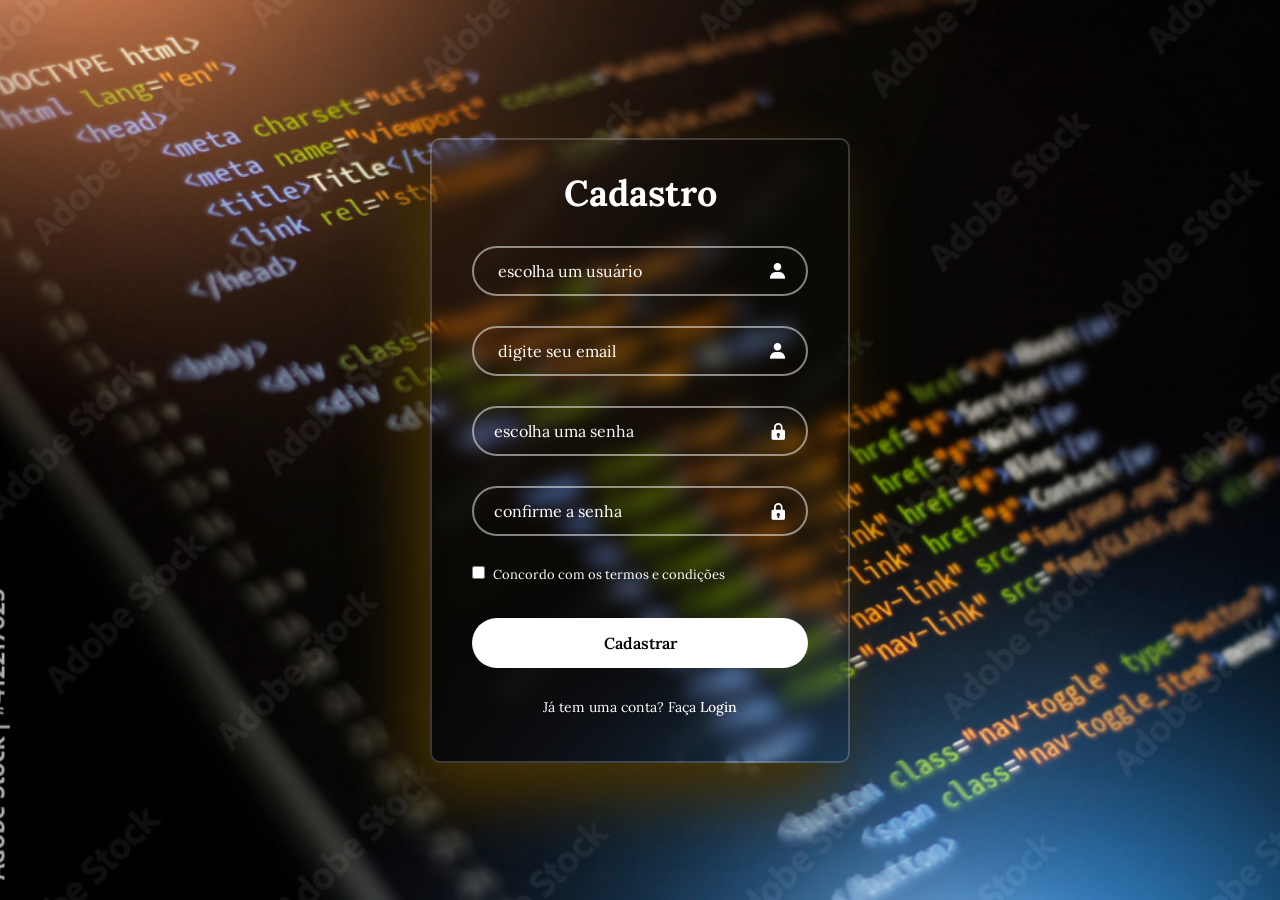
==== cadastro/index.html @ e058f30b "Tela de login com Gradient ASCII e Holo Card" ====
<!DOCTYPE html>
<html lang="pt-br">
<head>
    <meta charset="UTF-8">
    <meta name="viewport" content="width=device-width, initial-scale=1.0">
    <link href="https://unpkg.com/boxicons@2.1.4/css/boxicons.min.css" rel="stylesheet"> <!-- link para os ícones -->
    <link rel="stylesheet" href="style.css">
    <title>Cadastro</title>
</head>
<body>
    <main class="container">
        <form>
            <h1>Cadastro</h1>
            <div class="input-box">
                <input placeholder=" escolha um usuário" type="text" name="username" required>
                <i class="bx bxs-user"></i>
            </div>
            <div class="input-box">
                <input placeholder=" digite seu email" type="email" name="email" required>
                <i class="bx bxs-user"></i>
            </div>
            <div class="input-box">
                <input placeholder="escolha uma senha" type="password" name="password" required>
                <i class="bx bxs-lock"></i>
            </div>
            <div class="input-box">
                <input placeholder="confirme a senha" type="password" name="confirm_password" required>
                <i class="bx bxs-lock"></i>
            </div>

            <div class="remember-forgot">
                <label>
                    <input type="checkbox">
                    Concordo com os termos e condições
                </label>
            </div>

            <button type="submit" class="cadastrar">Cadastrar</button>

            <div class="login-link">
                <p>Já tem uma conta? Faça <a href="../login/index.html">Login</a></p>
            </div>
        </form>

    </main>
</body>
</html>
---- cadastro/style.css ----
@import url('https://fonts.googleapis.com/css2?family=Lora:ital,wght@0,400..700;1,400..700&display=swap');

* {
    margin: 0;
    padding: 0;
    box-sizing: border-box;
    font-family: "Lora", serif;
}

body {
    display: flex;
    justify-content: center;
    align-items: center;
    min-height: 100vh;
    background: url(img/codes.jpg) ;
    background-size: cover;
    background-position: center;
}

.container {
    width: 420px;
    background-color: transparent;
    border: 2px solid rgba(255, 255, 255, .2);
    border-radius: 10px;
    color: #fff;
    padding: 30px 40px;
    box-shadow: -18px 30px 65px 0px rgb(72, 52, 3);
    backdrop-filter: blur(10px);
}

.container h1 {
    font-size: 36px;
    text-align: center;
}

.input-box {
    position: relative;
    width: 100%;
    height: 50px;
    margin: 30px 0;
}

.input-box input {
    width: 100%;
    height: 100%;
    background: transparent;
    border: 2px solid rgba(255, 255, 255, .5);
    border-radius: 40px;
    outline: none;
    font-size: 16px;
    color: #fff;
    padding: 20px 45px 20px 20px;
}

.input-box input::placeholder {
    color: #fff;
}

.input-box i {
    position: absolute;
    right: 20px;
    top: 50%;
    transform: translateY(-50%);
    font-size: 20px;
    
}

.remember-forgot {
    display: flex;
    justify-content: space-between;   
    margin: -15px 0 15px;
}

.remember-forgot label input {
    accent-color: #fff;
    margin-right: 5px;
}

.remember-forgot a {
    text-decoration: none;
    color: #fff;
}

.remember-forgot a:hover {
    text-decoration: underline;
    font-size: 11px;
    transition: 0.3s;
}

.cadastrar {
    width: 100%;
    height: 50px;
    background-color: #fff;
    border: none;
    border-radius: 40px;
    cursor: pointer;
    font-size: 16px;
    color: #000;
    font-weight: 600;
    margin: 20px 0 10px;
}

.cadastrar:hover {
    background-color: transparent;
    border: 2px solid rgba(255, 255, 255, .5);
    color: #fff;
    transition: 0.6s;
}

.login-link {
    font-size: 14px;
    text-align: center;
    margin: 20px 0 15px;
}

.login-link a {
    text-decoration: none;
    color: #fff;
    font-weight: 500;
}

.login-link a:hover {
    text-decoration: underline;
}

.remember-forgot {
    font-size: 13px;
    margin: 15px 0px 15px 0px;
    text-height: 1222px;
}
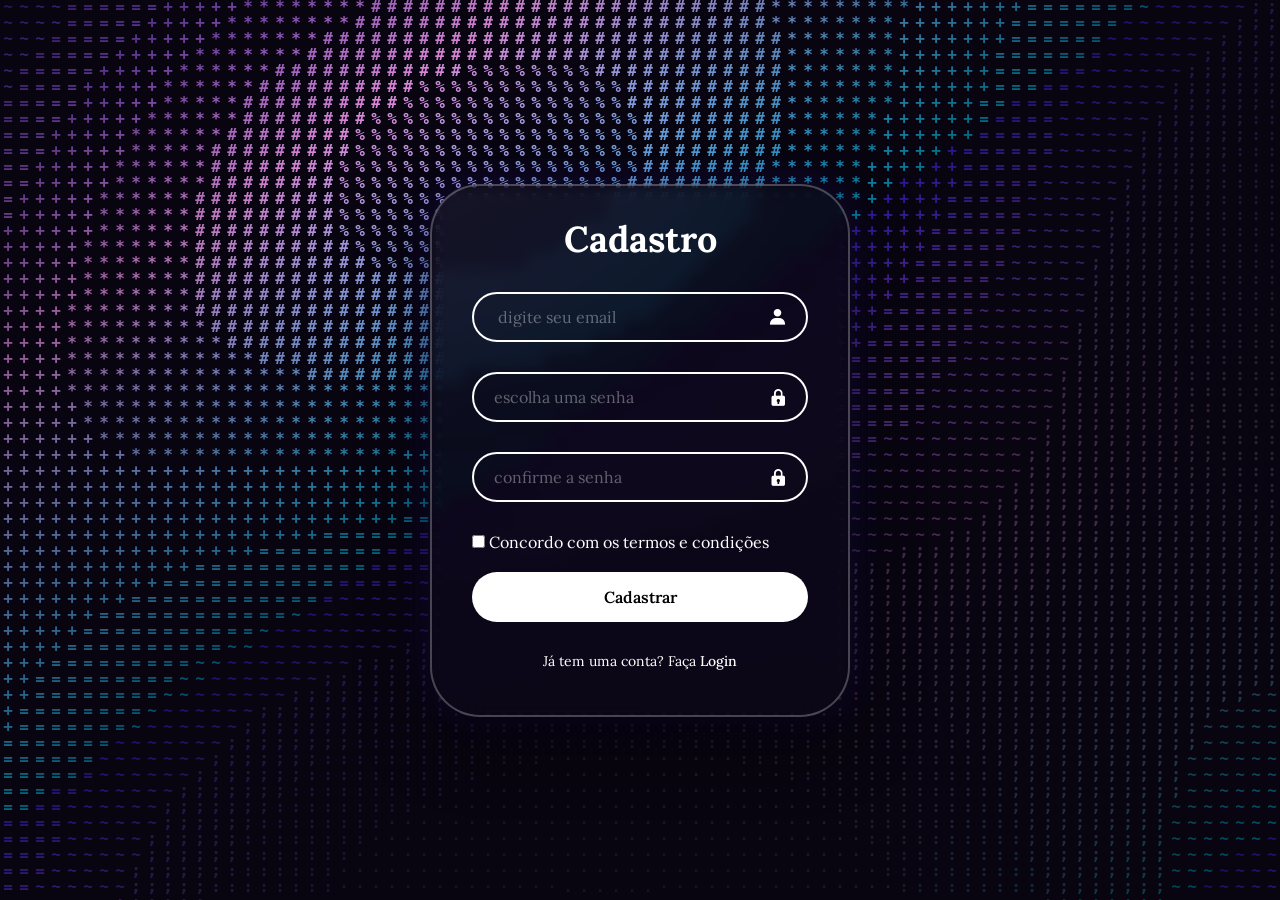
==== commit 84ff24cc: "..." ====
--- a/cadastro/index.html
+++ b/cadastro/index.html
@@ -11,10 +11,6 @@
     <main class="container">
         <form>
             <h1>Cadastro</h1>
-            <div class="input-box">
-                <input placeholder=" escolha um usuário" type="text" name="username" required>
-                <i class="bx bxs-user"></i>
-            </div>
             <div class="input-box">
                 <input placeholder=" digite seu email" type="email" name="email" required>
                 <i class="bx bxs-user"></i>
@@ -43,5 +39,7 @@
         </form>
 
     </main>
+    <!-- Importa o fundo animado Gradient ASCII -->
+    <script src="../ascii-bg.js"></script>
 </body>
 </html>
--- a/cadastro/style.css
+++ b/cadastro/style.css
@@ -12,20 +12,29 @@
     justify-content: center;
     align-items: center;
     min-height: 100vh;
-    background: url(img/codes.jpg) ;
+    background-color: #080510;
+    overflow: hidden;
+    perspective: 1000px;
+    padding: 20px;
+    /*background: url(img/codes.jpg); Desativado para usar o efeito de fundo ASCII
     background-size: cover;
-    background-position: center;
+    background-position: center;*/
 }
 
 .container {
-    width: 420px;
+    user-select: none; /* Evita que o usuário selecione o texto do formulário ao clicar e arrastar */
+    -webkit-user-select: none; /* Para navegadores baseados em WebKit */
+    -moz-user-select: none; /* Para navegadores baseados em Gecko */
+    -ms-user-select: none; /* Para navegadores baseados em Trident/EdgeHTML */
+    width: 100%;
+    max-width: 420px;
     background-color: transparent;
     border: 2px solid rgba(255, 255, 255, .2);
-    border-radius: 10px;
+    border-radius: 50px;
     color: #fff;
     padding: 30px 40px;
-    box-shadow: -18px 30px 65px 0px rgb(72, 52, 3);
-    backdrop-filter: blur(10px);
+    box-shadow: -18px 30px 65px 0px rgba(255, 255, 255, 0.189);
+    backdrop-filter: blur(4px);
 }
 
 .container h1 {
@@ -44,7 +53,7 @@
     width: 100%;
     height: 100%;
     background: transparent;
-    border: 2px solid rgba(255, 255, 255, .5);
+    border: 2px solid rgba(255, 255, 255, 0.995);
     border-radius: 40px;
     outline: none;
     font-size: 16px;
@@ -53,7 +62,7 @@
 }
 
 .input-box input::placeholder {
-    color: #fff;
+    color: #ffffff5b;
 }
 
 .input-box i {
@@ -65,26 +74,26 @@
     
 }
 
-.remember-forgot {
+.checkbox-container {
     display: flex;
     justify-content: space-between;   
     margin: -15px 0 15px;
 }
 
-.remember-forgot label input {
+.checkbox-container label input {
     accent-color: #fff;
     margin-right: 5px;
-}
-
-.remember-forgot a {
+    cursor: pointer;
+}
+
+.checkbox-container a {
     text-decoration: none;
     color: #fff;
 }
 
-.remember-forgot a:hover {
+.checkbox-container a:hover {
     text-decoration: underline;
-    font-size: 11px;
-    transition: 0.3s;
+    text-decoration-style: dotted;
 }
 
 .cadastrar {
@@ -104,7 +113,7 @@
     background-color: transparent;
     border: 2px solid rgba(255, 255, 255, .5);
     color: #fff;
-    transition: 0.6s;
+    transition: 0.5s;
 }
 
 .login-link {
@@ -121,10 +130,144 @@
 
 .login-link a:hover {
     text-decoration: underline;
-}
-
-.remember-forgot {
-    font-size: 13px;
-    margin: 15px 0px 15px 0px;
-    text-height: 1222px;
+    text-decoration-style: dotted;
+}
+
+
+/* ==========================================
+   FUNDO COM EFEITO ASCII
+   ========================================== */
+#ascii-bg {
+    position: fixed;
+    top: 0;
+    left: 0;
+    width: 100vw;
+    height: 100vh;
+    z-index: -1; /* Joga o efeito para trás do formulário de login */
+    pointer-events: none; /* Garante que você consiga clicar nos inputs normalmente */
+}
+
+/* ==========================================
+   CONTAINER COM EFEITO HOLO CARD 3D
+   ========================================== */
+.container {
+    /* Variáveis controladas pelo JavaScript */
+    --rx: 0deg;
+    --ry: 0deg;
+    --px: 50%;
+    --py: 50%;
+    --holo-opacity: 0;
+
+    position: relative;
+    width: 420px;
+    background-color: rgba(15, 10, 30, 0.45);
+    border: 2px solid rgba(255, 255, 255, 0.25);
+    border-radius: 50px;
+    color: #fff;
+    padding: 30px 40px;
+    box-shadow: 0px 25px 65px 0px rgba(0, 0, 0, 0.6), 
+                0px 0px 40px 0px rgba(82, 39, 255, 0.2);
+    backdrop-filter: blur(8px);
+    overflow: hidden; /* Corta o brilho holográfico exatamente na borda arredondada de 50px */
+
+    /* Aplica a inclinação 3D */
+    transform: rotateX(var(--rx)) rotateY(var(--ry));
+    transform-style: preserve-3d;
+    transition: transform 0.15s ease-out, box-shadow 0.3s ease, border-color 0.3s ease;
+    will-change: transform;
+}
+
+.container:hover {
+    border-color: rgba(255, 255, 255, 0.6);
+    box-shadow: 0px 30px 70px 0px rgba(0, 0, 0, 0.7),
+                0px 0px 50px 0px rgba(255, 159, 252, 0.25);
+}
+
+/* CAMADA 1: Película Holográfica (Arco-íris / Furta-cor que se move com o mouse) */
+.container::before {
+    content: "";
+    position: absolute;
+    inset: 0;
+    border-radius: inherit;
+    background: 
+        linear-gradient(
+            115deg,
+            transparent 15%,
+            rgba(255, 0, 128, 0.35) 30%,
+            rgba(255, 230, 0, 0.35) 42%,
+            rgba(0, 255, 180, 0.35) 50%,
+            rgba(0, 180, 255, 0.35) 58%,
+            rgba(140, 0, 255, 0.35) 70%,
+            transparent 85%
+        );
+    background-size: 250% 250%;
+    background-position: var(--px) var(--py);
+    mix-blend-mode: color-dodge; /* Mistura as cores como um reflexo metálico real */
+    opacity: var(--holo-opacity);
+    transition: opacity 0.3s ease;
+    pointer-events: none; /* Não atrapalha o clique nos inputs */
+    z-index: 0;
+}
+
+/* CAMADA 2: Feixe de Luz (Glare) + Textura de Glitter Pontilhado */
+.container::after {
+    content: "";
+    position: absolute;
+    inset: 0;
+    border-radius: inherit;
+    background-image: 
+        /* Luz branca que segue a ponta do mouse */
+        radial-gradient(
+            circle at var(--px) var(--py),
+            rgba(255, 255, 255, 0.35) 0%,
+            rgba(255, 255, 255, 0.1) 30%,
+            transparent 65%
+        ),
+        /* Micro-pontinhos de glitter que brilham quando a luz passa */
+        radial-gradient(rgba(255, 255, 255, 0.25) 1px, transparent 1px),
+        radial-gradient(rgba(255, 159, 252, 0.25) 1px, transparent 1px);
+    background-size: 100% 100%, 14px 14px, 20px 20px;
+    background-position: 0 0, 0 0, 7px 7px;
+    mix-blend-mode: overlay;
+    opacity: var(--holo-opacity);
+    transition: opacity 0.3s ease;
+    pointer-events: none;
+    z-index: 0;
+}
+
+/* Garante que o formulário fique em cima do brilho e nítido */
+.container form {
+    position: relative;
+    z-index: 1;
+}
+
+/* ==========================================
+   ESTILOS DO FORMULÁRIO
+   ========================================== */
+.container h1 {
+    font-size: 36px;
+    text-align: center;
+}
+
+.input-box {
+    position: relative;
+    width: 100%;
+    height: 50px;
+    margin: 30px 0;
+}
+
+.input-box input {
+    width: 100%;
+    height: 100%;
+    background: transparent;
+    border: 2px solid rgba(255, 255, 255, 0.995);
+    border-radius: 40px;
+    outline: none;
+    font-size: 16px;
+    color: #fff;
+    padding: 20px 45px 20px 20px;
+}
+
+.input-box input::placeholder {
+    color: #ffffff5b;
 }
